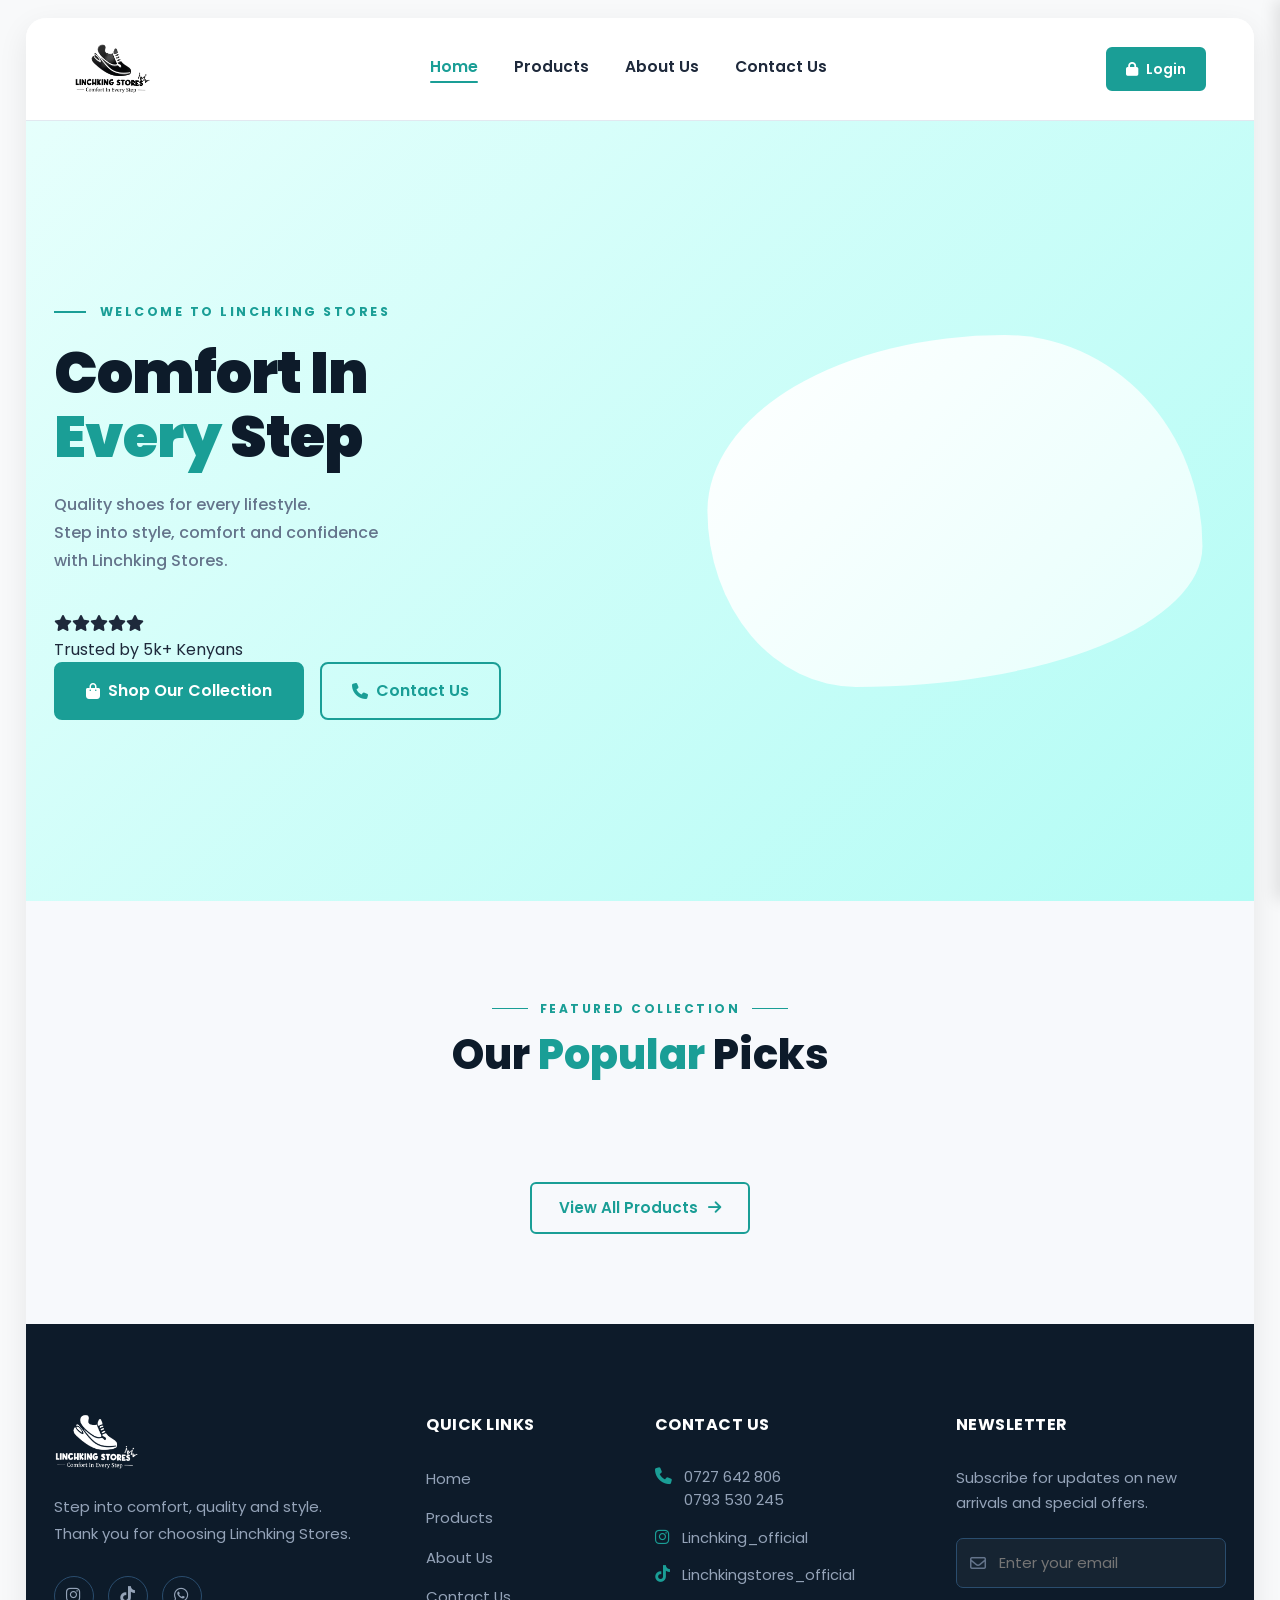
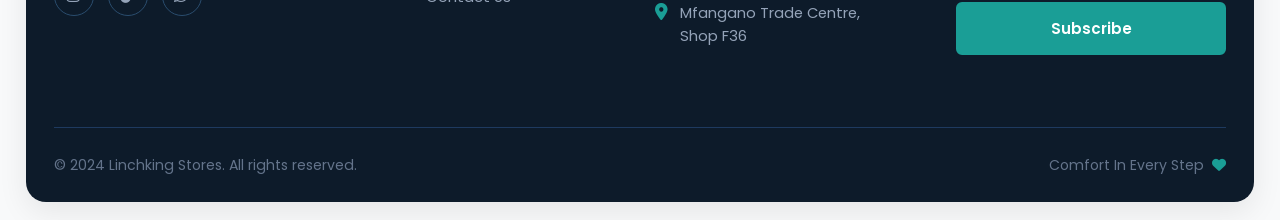
==== index.html @ ef3c2acc "Minimize Products banner height on desktop" ====
<!DOCTYPE html>
<html lang="en">
<head>
    <meta charset="UTF-8">
    <meta name="viewport" content="width=device-width, initial-scale=1.0">
    <title>Linchking Stores - Comfort In Every Step</title>
    <meta name="description" content="Linchking Stores - Quality shoes for every lifestyle. Step into style, comfort and confidence with Linchking Stores.">
    <link rel="preconnect" href="https://fonts.googleapis.com">
    <link rel="preconnect" href="https://fonts.gstatic.com" crossorigin>
    <link href="https://fonts.googleapis.com/css2?family=Poppins:wght@300;400;500;600;700;800;900&display=swap" rel="stylesheet">
    <link rel="stylesheet" href="https://cdnjs.cloudflare.com/ajax/libs/font-awesome/6.4.0/css/all.min.css">
    <link rel="stylesheet" href="assets/css/style.css?v=6">
    <link rel="icon" href="assets/images/logo.png" type="image/png">
</head>
<body>

    <!-- ===== PAGE CARD WRAPPER (raised card effect) ===== -->
    <div class="page-card">

    <header class="navbar" id="navbar">
        <div class="container nav-container">
            <div class="logo">
                <img src="assets/images/logo.png" alt="Linchking Stores Logo" class="brand-logo">
            </div>

            <nav class="nav-links" id="navLinks">
                <a href="#" class="active" onclick="showView('home'); return false;" id="nav-home">Home</a>
                <a href="#" onclick="showView('products'); return false;" id="nav-products">Products</a>
                <a href="#" onclick="showView('about'); return false;" id="nav-about">About Us</a>
                <a href="#" onclick="showView('contact'); return false;" id="nav-contact">Contact Us</a>
            </nav>

            <div class="nav-actions" id="navActions">
                <a href="login.html" class="btn btn-primary" id="login-btn"><i class="fa-solid fa-lock"></i> Login</a>
            </div>

            <button class="mobile-menu-btn" id="mobileMenuBtn" aria-label="Toggle Menu">
                <i class="fa-solid fa-bars"></i>
            </button>
        </div>
    </header>

    <!-- ===== MAIN VIEWS WRAPPER ===== -->
    <main id="main-content">
    
    <!-- =========================================
         HOME VIEW 
    ========================================= -->
    <div id="home-view" class="view-section active-view">
    
    <!-- ===== HERO (Unified for Mobile & Desktop) ===== -->
    <section class="hero" id="home">
        
        <!-- MOBILE VIEW: Promotions Slider at top -->
        <div class="mobile-only-promos" id="mobile-promos-wrapper">
            <div class="promos-container promo-slider" id="mobile-promos-container">
                <!-- Mobile Promos will be injected here via JS -->
            </div>
        </div>

        <div class="container hero-container">
            <div class="hero-content">
                <p class="hero-label"><span class="label-line"></span> WELCOME TO LINCHKING STORES</p>
                <h1 class="hero-title">
                    Comfort In<br>
                    <span class="teal">Every</span> Step
                </h1>
                <p class="hero-text">
                    Quality shoes for every lifestyle.<br>
                    Step into style, comfort and confidence<br>
                    with Linchking Stores.
                </p>
                
                <!-- Mobile Trust Badge -->
                <div class="hero-trust-badge">
                    <div class="trust-stars">
                        <i class="fa-solid fa-star"></i><i class="fa-solid fa-star"></i><i class="fa-solid fa-star"></i><i class="fa-solid fa-star"></i><i class="fa-solid fa-star"></i>
                    </div>
                    <span>Trusted by 5k+ Kenyans</span>
                </div>

                <div class="hero-btns">
                    <a href="#" onclick="showView('products'); return false;" class="btn btn-primary btn-hero" id="shop-btn">
                        <i class="fa-solid fa-bag-shopping"></i> Shop Our Collection
                    </a>
                    <a href="#" onclick="showView('contact'); return false;" class="btn btn-outline btn-hero" id="contact-btn">
                        <i class="fa-solid fa-phone"></i> Contact Us
                    </a>
                </div>
            </div>
            
            <!-- DESKTOP VIEW: Spinning Image -->
            <div class="hero-img-wrap desktop-only-hero-img" style="position: relative; overflow: hidden; width:100%; align-items:center; justify-content:center;">
                <div class="hero-blob"></div>
                <div id="desktop-hero-spinning-container" style="position: absolute; top: 0; left: 0; width: 100%; height: 100%; z-index: 2; overflow: hidden;">
                    <!-- Desktop Spinning Promos will be injected here -->
                </div>
            </div>
        </div>
    </section>
    




    <!-- ===== POPULAR PICKS ===== -->
    <section class="products section-pad" id="products">
        <div class="container">
            <div class="sec-title">
                <span class="sec-sub">FEATURED COLLECTION</span>
                <h2>Our <span class="teal">Popular</span> Picks</h2>
            </div>

            <div class="products-grid" id="home-dynamic-grid">
                <!-- Shoes fetched dynamically -->
            </div>

            <div class="view-all-wrap">
                <a href="#" class="btn btn-outline" id="view-all-btn" onclick="showView('products'); return false;">View All Products <i class="fa-solid fa-arrow-right"></i></a>
            </div>
        </div>
    </section>
    
    </div> <!-- /#home-view -->

    <!-- =========================================
         ABOUT VIEW (SPA Tab)
    ========================================= -->
    <div id="about-view" class="view-section" style="display: none;">

    <!-- ===== WHY CHOOSE US ===== -->
    <section class="why section-pad" id="about">
        <div class="container">
            <div class="why-inner">
                <div class="why-img">
                    <img src="assets/images/store-interior.jpg" alt="Linchking Store Interior">
                </div>
                <div class="why-content">
                    <p class="sec-sub left-sub">WHY CHOOSE US</p>
                    <h2>Why Customers <span class="teal">Love</span> Us</h2>
                    <p class="why-desc">We are committed to providing the best footwear shopping experience.</p>
                    <ul class="why-list">
                        <li><i class="fa-solid fa-circle-check"></i> Wide range of quality shoes</li>
                        <li><i class="fa-solid fa-circle-check"></i> Affordable prices</li>
                        <li><i class="fa-solid fa-circle-check"></i> Friendly &amp; helpful service</li>
                        <li><i class="fa-solid fa-circle-check"></i> Easy and convenient shopping</li>
                    </ul>
                </div>
            </div>
        </div>
    </section>

    <!-- ===== TESTIMONIALS ===== -->
    <section class="testimonials section-pad">
        <div class="container">
            <div class="testi-header">
                <span class="sec-sub center-sub">WHAT OUR CUSTOMERS SAY</span>
                <div class="slider-controls">
                    <button class="slider-btn" id="prev-btn"><i class="fa-solid fa-chevron-left"></i></button>
                    <button class="slider-btn" id="next-btn"><i class="fa-solid fa-chevron-right"></i></button>
                </div>
            </div>
            <div class="testi-grid">
                <div class="testi-card">
                    <i class="fa-solid fa-quote-left testi-quote"></i>
                    <p class="testi-text">Great quality shoes and amazing customer service. Linchking Stores is my go-to shoe shop!</p>
                    <div class="testi-foot">
                        <div class="stars"><i class="fa-solid fa-star"></i><i class="fa-solid fa-star"></i><i class="fa-solid fa-star"></i><i class="fa-solid fa-star"></i><i class="fa-solid fa-star"></i></div>
                        <span class="testi-author">– Brian Otieno</span>
                    </div>
                </div>
                <div class="testi-card">
                    <i class="fa-solid fa-quote-left testi-quote"></i>
                    <p class="testi-text">I love the variety and the comfort. Their shoes are original and very durable.</p>
                    <div class="testi-foot">
                        <div class="stars"><i class="fa-solid fa-star"></i><i class="fa-solid fa-star"></i><i class="fa-solid fa-star"></i><i class="fa-solid fa-star"></i><i class="fa-solid fa-star"></i></div>
                        <span class="testi-author">– Mercy Achieng</span>
                    </div>
                </div>
                <div class="testi-card">
                    <i class="fa-solid fa-quote-left testi-quote"></i>
                    <p class="testi-text">Best shoe store in town! Friendly staff and the best prices.</p>
                    <div class="testi-foot">
                        <div class="stars"><i class="fa-solid fa-star"></i><i class="fa-solid fa-star"></i><i class="fa-solid fa-star"></i><i class="fa-solid fa-star"></i><i class="fa-solid fa-star"></i></div>
                        <span class="testi-author">– David Maina</span>
                    </div>
                </div>
            </div>
        </div>
    </section>
    
    </div> <!-- /#about-view -->

    <!-- =========================================
         PRODUCTS VIEW (SPA Tab)
    ========================================= -->
    <div id="products-view" class="view-section" style="display: none;">
        
        <!-- Products Banner -->
        <section class="products-hero">
            <div class="container prod-hero-inner">
                <div class="prod-hero-text">
                    <h1>Our <span class="teal">Products</span></h1>
                    <div class="prod-hero-line"></div>
                    <p>Explore our wide range of quality shoes.<br>Style, comfort and durability in every step.</p>
                </div>
                <div class="prod-hero-image">
                    <img src="assets/images/products-banner.jpg" alt="Our Products">
                </div>
            </div>
        </section>

        <!-- Products Main Area -->
        <section class="products-main section-pad">
            <div class="container products-layout">
                
                <!-- Sidebar Filters -->
                <aside class="products-sidebar">
                    <div class="filter-group">
                        <h3><i class="fa-solid fa-layer-group"></i> Categories</h3>
                        <ul class="filter-list" id="dynamic-categories">
                            <li class="active" data-cat="all"><span>All Shoes</span> <span class="count" id="count-all-cat">0</span></li>
                            <!-- Dynamic categories will be injected here -->
                        </ul>
                    </div>

                    <div class="filter-group">
                        <h3><i class="fa-solid fa-tags"></i> Brands</h3>
                        <div class="checkbox-group" id="dynamic-brands">
                            <label class="custom-checkbox">
                                <input type="checkbox" checked value="all" class="brand-filter">
                                <span class="checkmark"></span>
                                <span class="cb-label">All Brands</span>
                                <span class="count" id="count-all-brand">0</span>
                            </label>
                            <!-- Dynamic brands will be injected here -->
                        </div>
                    </div>

                    <div class="filter-group">
                        <h3>Price Range</h3>
                        <div class="range-slider">
                            <div class="slider-track"></div>
                            <input type="range" min="1" max="15000" value="1" id="slider-1">
                            <input type="range" min="1" max="15000" value="15000" id="slider-2">
                        </div>
                        <div class="range-values">
                            <span id="price-min-display">KSh 1</span>
                            <span id="price-max-display">KSh 15,000</span>
                        </div>
                    </div>
                </aside>

                <!-- Product Grid Area -->
                <div class="products-content">
                    <!-- Mobile Filter Toggle -->
                    <button class="mobile-filter-btn" onclick="document.querySelector('.products-sidebar').classList.toggle('open')" style="display:none; align-items:center; gap:6px; background:var(--navy); color:white; border:none; padding:8px 14px; border-radius:8px; font-size:0.8rem; font-weight:600; cursor:pointer; margin-bottom:10px;">
                        <i class="fa-solid fa-sliders"></i> Filters
                    </button>
                    <div class="products-topbar">
                        <p class="results-count" id="results-count-display"><span class="icon"><i class="fa-solid fa-shoe-prints"></i></span> Showing 0 products</p>
                        <div class="topbar-actions">
                            <div class="sort-by">
                                <label for="sort">Sort by:</label>
                                <select id="sort">
                                    <option>Newest</option>
                                    <option>Price: Low to High</option>
                                    <option>Price: High to Low</option>
                                </select>
                            </div>
                            <div class="view-toggles">
                                <button class="view-btn-toggle active" id="btn-grid-view" onclick="setProductView('grid')"><i class="fa-solid fa-table-cells-large"></i></button>
                                <button class="view-btn-toggle" id="btn-list-view" onclick="setProductView('list')"><i class="fa-solid fa-list-ul"></i></button>
                            </div>
                        </div>
                    </div>

                    <div class="products-grid products-page-grid" id="products-dynamic-grid">
                        <!-- Shoes fetched dynamically -->
                    </div>
                </div>
            </div>
        </section>

    </div> <!-- /#products-view -->
    
    <!-- =========================================
         CONTACT VIEW 
    ========================================= -->
    <div id="contact-view" class="view-section" style="display: none;">
        <!-- HERO SECTION -->
        <section class="contact-hero">
            <div class="hero-visual">
                <img src="assets/images/hero-shoe.png" alt="Hero Shoe" class="hero-shoe">
            </div>
            <div class="hero-text">
                <h1>Contact <span style="color: var(--teal)">Us</span></h1>
                <div class="hero-divider"></div>
                <p>We're here to help! Reach out to us for any inquiries, support or feedback. Your satisfaction is our priority.</p>
            </div>
        </section>

        <!-- MAIN CARDS -->
        <div class="contact-main-container">
            <!-- Info Card -->
            <div class="info-card">
                <h3 class="card-title">Get <span style="color: var(--teal)">In Touch</span></h3>
                <ul class="info-list">
                    <li>
                        <div class="icon-box"><i class="fa-solid fa-phone"></i></div>
                        <div class="info-text">0727 642 806<br>0793 530 245</div>
                    </li>
                    <li>
                        <div class="icon-box"><i class="fa-brands fa-instagram"></i></div>
                        <div class="info-text">Linchking_official</div>
                    </li>
                    <li>
                        <div class="icon-box"><i class="fa-brands fa-tiktok"></i></div>
                        <div class="info-text">Linchkingstores_official</div>
                    </li>
                    <li>
                        <div class="icon-box"><i class="fa-solid fa-location-dot"></i></div>
                        <div class="info-text">Mfangano Trade Centre<br>Shop F36</div>
                    </li>
                </ul>
            </div>
            
            <!-- Form Card -->
            <div class="form-card">
                <div class="form-content">
                    <h3 class="card-title">Send Us a <span style="color: var(--teal)">Message</span></h3>
                    <form action="#" method="POST">
                        <div class="contact-form-grid">
                            <div class="contact-input-group">
                                <i class="fa-regular fa-user"></i>
                                <input type="text" placeholder="Your Name" required>
                            </div>
                            <div class="contact-input-group">
                                <i class="fa-regular fa-envelope"></i>
                                <input type="email" placeholder="Your Email" required>
                            </div>
                            <div class="contact-input-group">
                                <i class="fa-solid fa-phone"></i>
                                <input type="text" placeholder="Phone Number">
                            </div>
                            <div class="contact-input-group">
                                <i class="fa-solid fa-tag"></i>
                                <input type="text" placeholder="Subject">
                            </div>
                        </div>
                        
                        <div class="contact-input-group" style="margin-bottom: 25px;">
                            <i class="fa-regular fa-message"></i>
                            <textarea placeholder="Your Message" required></textarea>
                        </div>
                        
                        <button type="submit" class="contact-send-btn">
                            <i class="fa-regular fa-paper-plane"></i> Send Message
                        </button>
                    </form>
                </div>
                
                <div class="illustration-area">
                    <div class="illustration-bg"></div>
                    <div class="envelope-container">
                        <div class="letter-card">
                            <p>We will get back to you as soon as possible.</p>
                            <i class="fa-solid fa-headphones-simple"></i>
                        </div>
                    </div>
                </div>
            </div>
        </div>
    </div> <!-- /#contact-view -->
    </main>

    <!-- ===== FOOTER ===== -->
    <footer class="footer" id="contact-footer">
        <div class="container">
            <div class="footer-grid">
                <div class="footer-brand">
                    <img src="assets/images/logo.png" alt="Linchking Stores" class="footer-logo-img">
                    <p>Step into comfort, quality and style.<br>Thank you for choosing Linchking Stores.</p>
                    <div class="social-row">
                        <a href="#" class="social-link" id="instagram-link"><i class="fa-brands fa-instagram"></i></a>
                        <a href="#" class="social-link" id="tiktok-link"><i class="fa-brands fa-tiktok"></i></a>
                        <a href="#" class="social-link" id="whatsapp-link"><i class="fa-brands fa-whatsapp"></i></a>
                    </div>
                </div>

                <div class="footer-col">
                    <h4>QUICK LINKS</h4>
                    <ul>
                        <li><a href="#">Home</a></li>
                        <li><a href="#">Products</a></li>
                        <li><a href="#">About Us</a></li>
                        <li><a href="#">Contact Us</a></li>
                    </ul>
                </div>

                <div class="footer-col">
                    <h4>CONTACT US</h4>
                    <ul class="contact-list">
                        <li><i class="fa-solid fa-phone"></i><span>0727 642 806<br>0793 530 245</span></li>
                        <li><i class="fa-brands fa-instagram"></i><span>Linchking_official</span></li>
                        <li><i class="fa-brands fa-tiktok"></i><span>Linchkingstores_official</span></li>
                        <li><i class="fa-solid fa-location-dot"></i><span>Mfangano Trade Centre,<br>Shop F36</span></li>
                    </ul>
                </div>

                <div class="footer-col">
                    <h4>NEWSLETTER</h4>
                    <p class="newsletter-desc">Subscribe for updates on new arrivals and special offers.</p>
                    <form class="newsletter-form" id="newsletter-form">
                        <div class="email-input-wrap">
                            <i class="fa-regular fa-envelope"></i>
                            <input type="email" placeholder="Enter your email" id="newsletter-email" required>
                        </div>
                        <button type="submit" class="btn btn-primary" id="subscribe-btn">Subscribe</button>
                    </form>
                </div>
            </div>

            <div class="footer-bottom">
                <p>© 2024 Linchking Stores. All rights reserved.</p>
                <p>Comfort In Every Step <i class="fa-solid fa-heart teal-heart"></i></p>
            </div>
        </div>
    </footer>
    
    
    <!-- Cart Panel -->
    <div class="cart-overlay" id="cart-overlay" onclick="toggleCart()"></div>
    <div class="cart-panel" id="cart-panel">
        <div class="cart-header">
            <h3>Your Cart</h3>
            <button class="close-cart" onclick="toggleCart()"><i class="fa-solid fa-xmark"></i></button>
        </div>
        <div class="cart-items" id="cart-items-container"></div>
        <div class="cart-footer">
            <div class="cart-total">
                <span>Total:</span>
                <span id="cart-total-price">KSh 0</span>
            </div>
            <button class="btn btn-primary" onclick="checkoutCartViaWhatsApp()" style="width: 100%; margin-top: 15px;">
                <i class="fa-brands fa-whatsapp"></i> Checkout via WhatsApp
            </button>
        </div>
    </div>

    </div><!-- /.page-card -->

    <script>
        // SPA Tab Switching Logic
        function showView(viewId) {
            // Hide all views
            document.querySelectorAll('.view-section').forEach(el => {
                el.style.display = 'none';
            });
            // Show target view
            document.getElementById(viewId + '-view').style.display = 'block';
            
            // Update nav active states
            document.querySelectorAll('.nav-links a').forEach(el => {
                el.classList.remove('active');
            });
            
            let activeLink = document.getElementById('nav-' + viewId);
            if (activeLink) activeLink.classList.add('active');
            
            // Close mobile menu after selecting a tab
            const navLinks = document.getElementById('navLinks');
            const navActions = document.getElementById('navActions');
            const mobileMenuBtn = document.getElementById('mobileMenuBtn');
            if (navLinks) navLinks.classList.remove('mobile-open');
            if (navActions) navActions.classList.remove('mobile-open');
            if (mobileMenuBtn) mobileMenuBtn.innerHTML = '<i class="fa-solid fa-bars"></i>';
            
            // Scroll to top
            window.scrollTo(0, 0);
        }
    </script>
    <script src="assets/js/script.js"></script>

<!-- GLOBAL IMAGE VIEWER MODAL -->
<div id="imageViewerModal" style="display:none; position:fixed; top:0; left:0; width:100vw; height:100vh; background:rgba(0,0,0,0.95); z-index:999999; flex-direction:column; align-items:center; justify-content:center; backdrop-filter:blur(5px);">
    <button onclick="closeImageViewer()" style="position:absolute; top:20px; right:25px; background:none; border:none; color:white; font-size:36px; cursor:pointer; padding:10px; z-index:9999999;"><i class="fa-solid fa-xmark"></i></button>
    <div id="imageViewerCarousel" style="display:flex; overflow-x:auto; scroll-snap-type:x mandatory; scrollbar-width:none; width:100%; height:80vh; align-items:center;">
        <!-- Images injected here -->
    </div>
    <div id="imageViewerDots" style="display:flex; gap:12px; margin-top:20px; justify-content:center;">
        <!-- Dots injected here -->
    </div>
</div>
<style>
    #imageViewerCarousel::-webkit-scrollbar { display: none; }
</style>
<script>
    function openImageViewer(encodedImagesStr) {
        let images = [];
        try { images = JSON.parse(decodeURIComponent(encodedImagesStr)); } catch(e) { images = [decodeURIComponent(encodedImagesStr)]; }
        if (typeof images === 'string') images = [images]; if (!Array.isArray(images) || images.length === 0) return;
        
        const modal = document.getElementById('imageViewerModal');
        const carousel = document.getElementById('imageViewerCarousel');
        const dotsContainer = document.getElementById('imageViewerDots');
        
        carousel.innerHTML = '';
        dotsContainer.innerHTML = '';
        
        images.forEach((img, index) => {
            const imgEl = document.createElement('img');
            imgEl.src = img;
            imgEl.style.cssText = 'flex:0 0 100%; scroll-snap-align:center; object-fit:contain; width:100%; height:100%; padding:20px; box-sizing:border-box; user-select:none;';
            carousel.appendChild(imgEl);
            
            const dot = document.createElement('div');
            dot.style.cssText = 'width:12px; height:12px; border-radius:50%; transition:0.3s; background:' + (index === 0 ? 'white' : 'rgba(255,255,255,0.2)');
            dotsContainer.appendChild(dot);
        });
        
        carousel.onscroll = () => {
            const scrollPos = carousel.scrollLeft;
            const width = carousel.offsetWidth;
            const activeIndex = Math.round(scrollPos / width);
            Array.from(dotsContainer.children).forEach((dot, i) => {
                dot.style.background = i === activeIndex ? 'white' : 'rgba(255,255,255,0.2)';
            });
        };
        
        modal.style.display = 'flex';
    }
    
    function closeImageViewer() {
        document.getElementById('imageViewerModal').style.display = 'none';
    }
</script>

</body>
</html>
---- assets/css/style.css ----
@import url('https://fonts.googleapis.com/css2?family=Poppins:wght@300;400;500;600;700;800;900&display=swap');

/* =========================================
   ROOT VARIABLES
========================================= */
:root {
    --teal:       #1a9e96;
    --teal-dark:  #14827b;
    --teal-light: #e6f9f8;
    --navy:       #0d1b2a;
    --white:      #ffffff;
    --off-white:  #f7f9fc;
    --text:       #1e293b;
    --muted:      #64748b;
    --border:     #e2e8f0;
    --gold:       #f59e0b;
    --red:        #ef4444;

    --font: 'Poppins', sans-serif;
    --ease: all 0.28s ease;
    --radius: 12px;
    --shadow: 0 4px 24px rgba(0,0,0,0.08);
    --shadow-lg: 0 16px 48px rgba(0,0,0,0.12);
}

/* =========================================
   RESET & BASE
========================================= */
*, *::before, *::after { margin: 0; padding: 0; box-sizing: border-box; }
html { scroll-behavior: smooth; }

body {
    font-family: var(--font);
    color: var(--text);
    background: #f8f9fa;
    overflow-x: hidden;
    line-height: 1.6;
}

a { text-decoration: none; color: inherit; transition: var(--ease); }
ul { list-style: none; }
img { max-width: 100%; display: block; }

.container {
    max-width: 1280px;
    margin: 0 auto;
    padding: 0 28px;
}

.section-pad { padding: 90px 0; }
.teal { color: var(--teal); }

/* =========================================
   PAGE CARD — raised card wrapping navbar + hero
========================================= */
.page-card {
    background-color: #ffffff;
    border-radius: 20px;
    box-shadow: 0 10px 30px rgba(0, 0, 0, 0.08);
    margin: 2vh 2vw;
    overflow: hidden;
    position: relative;
    z-index: 1;
}

/* =========================================
   BUTTONS
========================================= */
.btn {
    display: inline-flex;
    align-items: center;
    gap: 8px;
    padding: 12px 26px;
    border-radius: 6px;
    font-family: var(--font);
    font-weight: 600;
    font-size: 0.95rem;
    border: 2px solid transparent;
    cursor: pointer;
    transition: var(--ease);
    white-space: nowrap;
}

.btn-primary {
    background: var(--teal);
    color: var(--white);
    border-color: var(--teal);
}
.btn-primary:hover {
    background: var(--teal-dark);
    border-color: var(--teal-dark);
    transform: translateY(-2px);
    box-shadow: 0 8px 20px rgba(26,158,150,0.3);
}

.btn-outline {
    background: transparent;
    color: var(--teal);
    border-color: var(--teal);
}
.btn-outline:hover {
    background: var(--teal);
    color: var(--white);
    transform: translateY(-2px);
}

.btn-dark {
    background: var(--navy);
    color: var(--white);
    border-color: var(--navy);
}
.btn-dark:hover {
    background: #192540;
    transform: translateY(-2px);
    box-shadow: 0 8px 20px rgba(13,27,42,0.25);
}

.btn-hero {
    padding: 14px 30px;
    font-size: 1rem;
    border-radius: 8px;
}

/* Section Titles */
.sec-title {
    text-align: center;
    margin-bottom: 52px;
}
.sec-sub {
    display: inline-flex;
    align-items: center;
    gap: 12px;
    font-size: 0.75rem;
    font-weight: 700;
    letter-spacing: 2.5px;
    color: var(--teal);
    text-transform: uppercase;
    margin-bottom: 12px;
}
.sec-sub::before, .sec-sub::after {
    content: '';
    width: 36px;
    height: 1.5px;
    background: var(--teal);
    flex-shrink: 0;
}
.sec-title h2 {
    font-size: 2.6rem;
    font-weight: 800;
    color: var(--navy);
    line-height: 1.2;
}
.left-sub { display: flex; align-items: center; gap: 12px; margin-bottom: 12px; font-size: 0.75rem; font-weight: 700; letter-spacing: 2px; color: var(--teal); text-transform: uppercase; }
.center-sub { display: flex; align-items: center; gap: 12px; font-size: 0.75rem; font-weight: 700; letter-spacing: 2px; color: var(--teal); text-transform: uppercase; }

/* =========================================
   NAVBAR
========================================= */
.navbar {
    position: relative;
    z-index: 1000;
    background: var(--white);
    border-bottom: 1px solid var(--border);
}

.nav-container {
    display: flex;
    align-items: center;
    justify-content: space-between;
    padding: 1.5rem 3rem;
    height: auto;
}

.brand-logo {
    height: 54px;
    width: auto;
    object-fit: contain;
    display: block;
    /* White bg from logo blends out */
    mix-blend-mode: multiply;
}

.nav-links {
    display: flex;
    align-items: center;
    gap: 36px;
}
.nav-links a {
    font-weight: 600;
    font-size: 0.97rem;
    color: var(--text);
    padding-bottom: 4px;
    position: relative;
}
.nav-links a::after {
    content: '';
    position: absolute;
    bottom: 0; left: 0;
    width: 0; height: 2.5px;
    background: var(--teal);
    border-radius: 2px;
    transition: var(--ease);
}
.nav-links a:hover::after,
.nav-links a.active::after { width: 100%; }
.nav-links a:hover,
.nav-links a.active { color: var(--teal); }

.nav-actions { display: flex; align-items: center; gap: 12px; }
.nav-actions .btn { padding: 9px 18px; font-size: 0.88rem; }

.mobile-menu-btn {
    display: none;
    background: none;
    border: none;
    font-size: 1.7rem;
    color: var(--navy);
    cursor: pointer;
}

/* =========================================
   HERO  — fits viewport below navbar
========================================= */
.hero {
    background: linear-gradient(135deg, #e6fffc 0%, #b3fcf5 100%);
    /* Viewport height minus navbar (~90px) and card margins (~4vh) */
    min-height: calc(100vh - 120px);
    display: flex;
    align-items: center;
    position: relative;
    overflow: hidden;
}

.hero-container {
    display: grid;
    grid-template-columns: 1fr 1fr;
    align-items: center;
    gap: 3rem;
    width: 100%;
    padding-top: 2rem;
    padding-bottom: 2rem;
}

/* Left column — text */
.hero-content {
    display: flex;
    flex-direction: column;
    justify-content: center;
    max-width: 560px;
}

.hero-label {
    display: flex;
    align-items: center;
    gap: 14px;
    font-size: 0.78rem;
    font-weight: 700;
    letter-spacing: 2.5px;
    color: var(--teal);
    text-transform: uppercase;
    margin-bottom: 20px;
    white-space: nowrap;
}
.label-line {
    width: 32px;
    height: 2px;
    background: var(--teal);
    flex-shrink: 0;
    display: inline-block;
}

.hero-title {
    font-size: clamp(2.8rem, 4.5vw, 4.8rem);
    font-weight: 900;
    line-height: 1.1;
    color: var(--navy);
    margin-bottom: 22px;
    letter-spacing: -1px;
}

.hero-text {
    font-size: 1rem;
    color: var(--muted);
    font-weight: 500;
    margin-bottom: 36px;
    line-height: 1.75;
}

.hero-btns {
    display: flex;
    gap: 16px;
    flex-wrap: wrap;
    align-items: center;
}

/* Right column — image */
.hero-img-wrap {
    position: relative;
    display: flex;
    align-items: center;
    justify-content: center;
    width: 100%;
    min-height: 400px;
}

.hero-blob {
    position: absolute;
    width: 88%;
    height: 88%;
    top: 50%;
    left: 50%;
    transform: translate(-48%, -50%);
    background: linear-gradient(135deg, #ffffff 0%, #e6fffc 100%);
    border-radius: 60% 40% 70% 30% / 50% 60% 40% 50%;
    z-index: 0;
    animation: blobMorph 8s ease-in-out infinite;
}

@keyframes blobMorph {
    0%, 100% { border-radius: 60% 40% 70% 30% / 50% 60% 40% 50%; }
    33%       { border-radius: 40% 60% 30% 70% / 60% 40% 70% 30%; }
    66%       { border-radius: 70% 30% 50% 50% / 30% 70% 50% 50%; }
}

.hero-shoe {
    position: relative;
    z-index: 2;
    max-width: 100%;
    height: auto;
    object-fit: contain;
    filter: drop-shadow(0 30px 50px rgba(0,0,0,0.25));
    animation: spinInwards 8s linear infinite;
}

@keyframes spinInwards {
    0%   { transform: rotateY(0deg) translateY(0px); }
    50%  { transform: rotateY(180deg) translateY(-20px); }
    100% { transform: rotateY(360deg) translateY(0px); }
}

/* =========================================
   FEATURES BAR (overlaps bottom of hero)
========================================= */
.features-bar {
    position: relative;
    z-index: 10;
    margin-top: -2px;
    background: var(--white);
    padding: 0 0 10px;
}

.features-grid {
    display: grid;
    grid-template-columns: repeat(4, 1fr);
    background: var(--white);
    box-shadow: 0 8px 40px rgba(0,0,0,0.09);
    border-radius: var(--radius);
    overflow: hidden;
}

.feature-item {
    display: flex;
    align-items: flex-start;
    gap: 16px;
    padding: 28px 24px;
    border-right: 1px solid var(--border);
    transition: var(--ease);
}
.feature-item:last-child { border-right: none; }
.feature-item:hover { background: var(--teal-light); }

.feat-icon {
    width: 52px;
    height: 52px;
    background: var(--teal-light);
    color: var(--teal);
    border-radius: 50%;
    display: flex;
    align-items: center;
    justify-content: center;
    font-size: 1.4rem;
    flex-shrink: 0;
    transition: var(--ease);
}
.feature-item:hover .feat-icon {
    background: var(--teal);
    color: var(--white);
}
.feat-text h3 { font-size: 0.97rem; font-weight: 700; color: var(--navy); margin-bottom: 5px; }
.feat-text p  { font-size: 0.82rem; color: var(--muted); line-height: 1.5; }

/* =========================================
   PRODUCTS
========================================= */
.products { background: var(--off-white); }

.products-grid {
    display: grid;
    grid-template-columns: repeat(4, 1fr);
    gap: 26px;
}

.product-card {
    background: var(--white);
    border-radius: var(--radius);
    padding: 16px;
    position: relative;
    border: 1px solid #e2e8f0;
    box-shadow: 0 2px 6px rgba(0,0,0,0.04);
    transition: var(--ease);
    cursor: pointer;
}
.product-card:hover {
    transform: translateY(-8px);
    box-shadow: var(--shadow-lg);
    border-color: var(--teal);
}

/* Image area height — controlled per breakpoint */
.prod-img-wrap {
    height: 180px;
}

.badge {
    position: absolute;
    top: 18px; left: 18px;
    padding: 4px 12px;
    border-radius: 4px;
    font-size: 0.68rem;
    font-weight: 700;
    letter-spacing: 0.5px;
    color: var(--white);
    z-index: 2;
}
.badge-new  { background: var(--teal); }
.badge-best { background: var(--gold); }

.prod-img {
    height: 200px;
    display: flex;
    align-items: center;
    justify-content: center;
    margin-bottom: 20px;
    overflow: hidden;
    border-radius: 8px;
    background: #f8f8f8;
}
.prod-img img {
    width: 100%;
    height: 100%;
    object-fit: cover;
    transition: transform 0.4s ease;
}
.product-card:hover .prod-img img { transform: scale(1.07); }

.prod-info h3    { font-size: 1.1rem; font-weight: 700; color: var(--navy); margin-bottom: 5px; }
.prod-cat        { font-size: 0.82rem; color: var(--muted); margin-bottom: 10px; }
.prod-sizes      { font-size: 0.84rem; font-weight: 500; color: var(--text); margin-bottom: 14px; }

.prod-colors { display: flex; gap: 8px; margin-bottom: 18px; }
.dot {
    width: 16px; height: 16px;
    border-radius: 50%;
    border: 1.5px solid #ddd;
    cursor: pointer;
    transition: var(--ease);
}
.dot:hover { transform: scale(1.2); }
.dot-black { background: #1e293b; }
.dot-teal  { background: var(--teal); }
.dot-grey  { background: #94a3b8; }
.dot-white { background: #fff; }
.dot-red   { background: var(--red); }

.prod-footer {
    display: flex;
    justify-content: space-between;
    align-items: center;
    padding-top: 18px;
    border-top: 1px solid var(--border);
}
.prod-price { font-weight: 800; font-size: 1.15rem; color: var(--navy); }
.view-btn {
    background: var(--teal-light);
    color: var(--teal);
    padding: 7px 16px;
    border-radius: 6px;
    font-size: 0.84rem;
    font-weight: 600;
    transition: var(--ease);
}
.view-btn:hover { background: var(--teal); color: var(--white); }

.view-all-wrap {
    display: flex;
    justify-content: center;
    margin-top: 50px;
}
.view-all-wrap .btn { min-width: 220px; justify-content: center; gap: 10px; }

/* =========================================
   WHY CHOOSE US
========================================= */
.why { background: var(--white); }

.why-inner {
    display: grid;
    grid-template-columns: 1fr 1fr;
    gap: 80px;
    align-items: center;
    background: var(--teal-light);
    border-radius: 24px;
    padding: 60px;
}

.why-img {
    border-radius: 16px;
    overflow: hidden;
    box-shadow: var(--shadow-lg);
}
.why-img img { width: 100%; height: 420px; object-fit: cover; }

.why-content h2 { font-size: 2.5rem; font-weight: 800; color: var(--navy); margin-bottom: 18px; line-height: 1.2; }
.why-desc { font-size: 1.05rem; color: var(--muted); margin-bottom: 36px; }

.why-list li {
    display: flex;
    align-items: center;
    gap: 14px;
    font-weight: 600;
    font-size: 1rem;
    color: var(--navy);
    margin-bottom: 20px;
}
.why-list li i { color: var(--teal); font-size: 1.3rem; flex-shrink: 0; }

/* =========================================
   TESTIMONIALS
========================================= */
.testimonials { background: var(--off-white); }

.testi-header {
    display: flex;
    justify-content: space-between;
    align-items: center;
    margin-bottom: 48px;
}

.slider-controls { display: flex; gap: 12px; }
.slider-btn {
    width: 44px; height: 44px;
    border-radius: 50%;
    border: 1.5px solid var(--border);
    background: var(--white);
    color: var(--navy);
    font-size: 1rem;
    cursor: pointer;
    display: flex; align-items: center; justify-content: center;
    transition: var(--ease);
}
.slider-btn:hover { background: var(--teal); color: var(--white); border-color: var(--teal); }

.testi-grid {
    display: grid;
    grid-template-columns: repeat(3, 1fr);
    gap: 28px;
}

.testi-card {
    background: var(--white);
    padding: 38px;
    border-radius: var(--radius);
    box-shadow: 0 4px 20px rgba(0,0,0,0.05);
    border: 1px solid var(--border);
    transition: var(--ease);
}
.testi-card:hover { transform: translateY(-5px); box-shadow: var(--shadow-lg); border-color: var(--teal); }

.testi-quote { font-size: 2.5rem; color: var(--teal); opacity: 0.25; margin-bottom: 20px; }
.testi-text { font-size: 1rem; color: var(--text); margin-bottom: 28px; min-height: 78px; line-height: 1.75; font-weight: 500; }
.testi-foot { display: flex; justify-content: space-between; align-items: center; padding-top: 22px; border-top: 1px solid var(--border); }
.stars { color: var(--gold); font-size: 0.95rem; }
.testi-author { font-weight: 700; font-size: 0.9rem; color: var(--navy); }

/* =========================================
   FOOTER
========================================= */
.footer {
    background: #0d1b2a;
    color: #e2e8f0;
    padding-top: 88px;
}

.footer-grid {
    display: grid;
    grid-template-columns: 1.8fr 1fr 1.4fr 1.5fr;
    gap: 48px;
    padding-bottom: 64px;
    border-bottom: 1px solid #1e3a5f;
}

.footer-logo-img {
    height: 60px;
    width: auto;
    object-fit: contain;
    margin-bottom: 22px;
    /* Invert to white on dark background */
    filter: brightness(0) invert(1);
}

.footer-brand p {
    font-size: 0.93rem;
    color: #94a3b8;
    line-height: 1.8;
    margin-bottom: 28px;
}

.social-row { display: flex; gap: 14px; }
.social-link {
    width: 40px; height: 40px;
    border-radius: 50%;
    border: 1.5px solid #2a4d6e;
    display: flex; align-items: center; justify-content: center;
    color: #94a3b8;
    font-size: 1.05rem;
    transition: var(--ease);
}
.social-link:hover { background: var(--teal); border-color: var(--teal); color: var(--white); transform: translateY(-3px); }

.footer-col h4 { font-size: 1rem; font-weight: 700; color: var(--white); margin-bottom: 28px; letter-spacing: 0.5px; }

.footer-col ul li { margin-bottom: 14px; }
.footer-col ul li a { color: #94a3b8; font-size: 0.93rem; }
.footer-col ul li a:hover { color: var(--teal); padding-left: 6px; }

.contact-list li {
    display: flex;
    align-items: flex-start;
    gap: 12px;
    margin-bottom: 18px;
    color: #94a3b8;
    font-size: 0.92rem;
    line-height: 1.6;
}
.contact-list li i { color: var(--teal); font-size: 1.05rem; margin-top: 2px; flex-shrink: 0; }

.newsletter-desc { font-size: 0.92rem; color: #94a3b8; line-height: 1.7; margin-bottom: 22px; }

.newsletter-form { display: flex; flex-direction: column; gap: 14px; }
.email-input-wrap { position: relative; }
.email-input-wrap i { position: absolute; left: 14px; top: 50%; transform: translateY(-50%); color: #64748b; font-size: 1rem; }
.email-input-wrap input {
    width: 100%;
    padding: 13px 14px 13px 42px;
    border-radius: 7px;
    border: 1.5px solid #2a4d6e;
    background: rgba(255,255,255,0.04);
    color: var(--white);
    font-family: var(--font);
    font-size: 0.93rem;
    outline: none;
    transition: var(--ease);
}
.email-input-wrap input:focus { border-color: var(--teal); }
.newsletter-form .btn { width: 100%; justify-content: center; padding: 13px; }

.footer-bottom {
    display: flex;
    justify-content: space-between;
    align-items: center;
    padding: 26px 0;
    font-size: 0.88rem;
    color: #64748b;
}
.teal-heart { color: var(--teal); margin-left: 4px; }

/* =========================================
   PRODUCTS VIEW (SPA)
========================================= */

/* Products Hero Banner */
.products-hero {
    background: linear-gradient(135deg, #e0fcfb 0%, #a8ece8 100%);
    padding: 1.5rem 0;
    overflow: hidden;
    position: relative;
    border-bottom: 1px solid var(--border);
}
.prod-hero-inner {
    display: flex;
    align-items: center;
    justify-content: space-between;
    gap: 2rem;
}
.prod-hero-text h1 {
    font-size: 2.2rem;
    font-weight: 800;
    color: var(--navy);
    margin-bottom: 6px;
    letter-spacing: -1px;
}
.prod-hero-line {
    width: 60px;
    height: 4px;
    background: var(--teal);
    margin-bottom: 20px;
}
.prod-hero-text p {
    color: var(--navy);
    font-size: 1.05rem;
    line-height: 1.6;
    opacity: 0.85;
}
.prod-hero-image {
    max-width: 320px;
    flex-shrink: 0;
}
.prod-hero-image img {
    width: 100%;
    height: auto;
    filter: drop-shadow(0 15px 20px rgba(0,0,0,0.12));
    transform: translateY(0);
}

/* Products Main Layout */
.products-layout {
    display: grid;
    grid-template-columns: 260px 1fr;
    gap: 3rem;
    align-items: start;
}
.products-content {
    min-width: 0;
}

/* Mobile filter toggle — hidden on desktop, shown on mobile via media query */
.mobile-filter-btn { display: none; }

/* Sidebar */
.products-sidebar {
    background: #fdfdfd;
    border: 1px solid var(--border);
    border-radius: 12px;
    padding: 1.5rem;
}
.filter-group {
    margin-bottom: 2rem;
    padding-bottom: 2rem;
    border-bottom: 1px solid var(--border);
}
.filter-group:last-child {
    margin-bottom: 0;
    padding-bottom: 0;
    border-bottom: none;
}
.filter-group h3 {
    font-size: 1.05rem;
    color: var(--navy);
    margin-bottom: 1rem;
    display: flex;
    align-items: center;
    gap: 8px;
}
.filter-group h3 i { color: var(--teal); }

.filter-list li {
    display: flex;
    justify-content: space-between;
    padding: 8px 0;
    color: var(--muted);
    font-size: 0.95rem;
    cursor: pointer;
    transition: var(--ease);
}
.filter-list li:hover, .filter-list li.active { color: var(--teal); font-weight: 600; }
.filter-list .count { font-size: 0.8rem; background: #f0fdfb; color: var(--teal); padding: 2px 8px; border-radius: 10px; }

/* Custom Checkboxes */
.checkbox-group label {
    display: flex;
    align-items: center;
    margin-bottom: 12px;
    cursor: pointer;
    font-size: 0.95rem;
    color: var(--muted);
    position: relative;
    padding-left: 28px;
}
.checkbox-group input { position: absolute; opacity: 0; cursor: pointer; height: 0; width: 0; }
.checkmark { position: absolute; top: 0; left: 0; height: 18px; width: 18px; background-color: var(--white); border: 2px solid var(--border); border-radius: 4px; transition: var(--ease); }
.checkbox-group label:hover input ~ .checkmark { border-color: var(--teal); }
.checkbox-group input:checked ~ .checkmark { background-color: var(--teal); border-color: var(--teal); }
.checkmark:after { content: ""; position: absolute; display: none; left: 5px; top: 2px; width: 4px; height: 8px; border: solid white; border-width: 0 2px 2px 0; transform: rotate(45deg); }
.checkbox-group input:checked ~ .checkmark:after { display: block; }
.checkbox-group .cb-label { flex-grow: 1; }
.checkbox-group .count { font-size: 0.8rem; color: #94a3b8; }

/* Range Slider */
.range-slider { position: relative; width: 100%; height: 6px; background: var(--border); border-radius: 3px; margin: 20px 0 15px; }
.slider-track { position: absolute; height: 100%; background: var(--teal); border-radius: 3px; left: 15%; right: 0%; }
.range-slider input[type=range] { position: absolute; width: 100%; height: 6px; background: none; pointer-events: none; -webkit-appearance: none; appearance: none; outline: none; }
.range-slider input[type=range]::-webkit-slider-thumb { height: 16px; width: 16px; border-radius: 50%; background: var(--teal); border: 2px solid var(--white); box-shadow: 0 2px 5px rgba(0,0,0,0.2); pointer-events: auto; -webkit-appearance: none; appearance: none; cursor: pointer; }
.range-values { display: flex; justify-content: space-between; font-size: 0.85rem; font-weight: 600; color: var(--navy); }

/* Products Topbar */
.products-topbar {
    display: flex;
    justify-content: space-between;
    align-items: center;
    padding: 1rem 1.5rem;
    background: var(--white);
    border: 1px solid var(--border);
    border-radius: 8px;
    margin-bottom: 2rem;
}
.results-count { font-size: 0.95rem; color: var(--muted); font-weight: 500; }
.results-count .icon { color: var(--teal); margin-right: 6px; }
.topbar-actions { display: flex; align-items: center; gap: 20px; }
.sort-by label { font-size: 0.9rem; color: var(--muted); margin-right: 8px; }
.sort-by select { padding: 6px 12px; border: 1px solid var(--border); border-radius: 6px; outline: none; color: var(--navy); font-size: 0.9rem; cursor: pointer; }
.view-toggles { display: flex; gap: 8px; }
.view-btn-toggle { background: var(--white); border: 1px solid var(--border); border-radius: 6px; width: 34px; height: 34px; display: flex; align-items: center; justify-content: center; cursor: pointer; color: var(--muted); transition: var(--ease); }
.view-btn-toggle.active, .view-btn-toggle:hover { background: #f0fdfb; color: var(--teal); border-color: var(--teal); }

/* Grid adjustments for products page */
.products-page-grid { grid-template-columns: repeat(4, 1fr); gap: 1.5rem; }

/* List View Styles */
.products-page-grid.list-view {
    grid-template-columns: 1fr;
    gap: 15px;
}
.products-page-grid.list-view .product-card {
    display: grid !important;
    grid-template-columns: 120px 1fr;
    gap: 0 15px;
    align-items: center;
    padding: 10px;
}
.products-page-grid.list-view .prod-img-wrap {
    grid-column: 1;
    grid-row: 1 / span 2;
    margin-bottom: 0 !important;
    height: 120px;
}
.products-page-grid.list-view .product-details {
    grid-column: 2;
    grid-row: 1;
}
.products-page-grid.list-view .card-actions {
    grid-column: 2;
    grid-row: 2;
    margin-top: 5px !important;
    padding-top: 0 !important;
    border-top: none !important;
    justify-content: flex-start;
}
.products-page-grid.list-view .card-actions .add-to-cart-btn {
    flex: 0 1 auto !important;
    padding-left: 15px !important;
    padding-right: 15px !important;
}

/* In Stock Status */
.stock-status { display: none !important; }

/* =========================================
   CONTACT VIEW
========================================= */
.contact-hero {
    display: flex;
    align-items: center;
    justify-content: space-between;
    padding: 60px 80px;
    position: relative;
    background: var(--white);
}
.hero-text {
    max-width: 500px;
    z-index: 2;
}
.hero-text h1 {
    font-size: 3.5rem;
    font-weight: 800;
    color: var(--navy);
    margin-bottom: 10px;
}
.hero-divider {
    width: 50px;
    height: 4px;
    background: #fbbf24;
    margin-bottom: 25px;
    border-radius: 2px;
}
.hero-text p {
    color: var(--muted);
    line-height: 1.7;
    font-size: 1.05rem;
}

.hero-visual {
    position: absolute;
    right: 0;
    top: 0;
    width: 55%;
    height: 100%;
    background: var(--teal-light);
    border-bottom-left-radius: 50% 100%;
    display: flex;
    align-items: center;
    justify-content: center;
    z-index: 1;
}
.hero-visual .hero-shoe {
    max-width: 500px;
    width: 90%;
    transform: rotate(-10deg);
    filter: drop-shadow(0 20px 30px rgba(0,0,0,0.3));
    margin-right: 50px;
}

.contact-main-container {
    padding: 0 80px 80px;
    display: grid;
    grid-template-columns: 350px 1fr;
    gap: 30px;
    margin-top: -20px;
    position: relative;
    z-index: 10;
}

.info-card {
    background: var(--white);
    padding: 40px;
    border-radius: 16px;
    box-shadow: 0 10px 40px rgba(0,0,0,0.05);
}
.info-card .card-title, .form-card .card-title {
    font-size: 1.5rem;
    font-weight: 800;
    color: var(--navy);
    margin-bottom: 30px;
}
.info-list {
    list-style: none;
    display: flex;
    flex-direction: column;
    gap: 25px;
}
.info-list li {
    display: flex;
    align-items: center;
    gap: 15px;
    border-bottom: 1px solid var(--border);
    padding-bottom: 25px;
}
.info-list li:last-child { border-bottom: none; padding-bottom: 0; }

.info-list .icon-box {
    width: 45px;
    height: 45px;
    background: var(--teal-light);
    color: var(--navy);
    display: flex;
    align-items: center;
    justify-content: center;
    border-radius: 12px;
    font-size: 1.2rem;
    flex-shrink: 0;
}
.info-list .info-text {
    font-size: 0.95rem;
    font-weight: 600;
    color: var(--navy);
    line-height: 1.4;
}

.form-card {
    background: var(--white);
    padding: 40px;
    border-radius: 16px;
    box-shadow: 0 10px 40px rgba(0,0,0,0.05);
    display: flex;
    gap: 40px;
    position: relative;
    overflow: hidden;
}
.form-content { flex: 1; }

.contact-form-grid {
    display: grid;
    grid-template-columns: 1fr 1fr;
    gap: 20px;
    margin-bottom: 20px;
}

.contact-input-group { position: relative; }
.contact-input-group i {
    position: absolute;
    left: 15px;
    top: 15px;
    color: var(--muted);
}
.contact-input-group input, .contact-input-group textarea {
    width: 100%;
    padding: 14px 15px 14px 45px;
    border: 1px solid var(--border);
    border-radius: 8px;
    font-family: var(--font);
    font-size: 0.9rem;
    outline: none;
    transition: var(--ease);
}
.contact-input-group textarea { resize: vertical; min-height: 120px; }
.contact-input-group input:focus, .contact-input-group textarea:focus { border-color: var(--teal); }

.contact-send-btn {
    background: var(--teal);
    color: var(--white);
    border: none;
    padding: 14px 30px;
    border-radius: 8px;
    font-weight: 600;
    font-size: 0.95rem;
    font-family: var(--font);
    cursor: pointer;
    display: flex;
    align-items: center;
    gap: 10px;
    transition: var(--ease);
}
.contact-send-btn:hover { background: #359f8c; transform: translateY(-2px); }

/* Envelope Illustration */
.illustration-area {
    width: 300px;
    position: relative;
    display: flex;
    align-items: center;
    justify-content: center;
}
.illustration-bg {
    position: absolute;
    width: 300px;
    height: 300px;
    background: var(--teal-light);
    border-radius: 40% 60% 70% 30% / 40% 50% 60% 50%;
    opacity: 0.4;
    z-index: 0;
    right: -50px;
    bottom: -50px;
}
.envelope-container {
    width: 220px;
    height: 160px;
    background: var(--teal);
    position: relative;
    border-radius: 10px;
    z-index: 1;
    margin-top: 80px;
}
.envelope-container::before {
    content: '';
    position: absolute;
    top: 0;
    left: 0;
    border-left: 110px solid transparent;
    border-right: 110px solid transparent;
    border-top: 80px solid #57c7b6;
    transform-origin: top;
    transform: rotateX(180deg);
    z-index: 1;
}
.envelope-container::after {
    content: '';
    position: absolute;
    bottom: 0;
    left: 0;
    border-left: 110px solid #57c7b6;
    border-right: 110px solid #57c7b6;
    border-bottom: 80px solid #6ed1c3;
    border-top: 80px solid transparent;
    border-radius: 0 0 10px 10px;
    z-index: 3;
}
.letter-card {
    position: absolute;
    top: -70px;
    left: 50%;
    transform: translateX(-50%);
    width: 160px;
    height: 180px;
    background: var(--white);
    border-radius: 8px;
    box-shadow: 0 5px 15px rgba(0,0,0,0.1);
    z-index: 2;
    padding: 20px;
    text-align: center;
    display: flex;
    flex-direction: column;
    justify-content: center;
    align-items: center;
}
.letter-card p {
    font-size: 0.75rem;
    font-weight: 600;
    color: var(--navy);
    line-height: 1.4;
    margin-bottom: 15px;
}
.letter-card i {
    font-size: 1.8rem;
    color: var(--teal);
}

/* Contact Mini Footer (Specific to Contact View) */
.contact-mini-footer {
    background: var(--navy);
    color: var(--white);
    display: flex;
    justify-content: space-between;
    align-items: center;
    padding: 15px 50px;
    margin: 0;
}
.contact-mini-footer .footer-logo-mini img { height: 35px; filter: brightness(0) invert(1); }
.contact-mini-footer .footer-copy { font-size: 0.85rem; color: #cbd5e1; }
.contact-mini-footer .footer-slogan { font-size: 0.85rem; font-weight: 500; }
.contact-mini-footer .footer-slogan i { color: #fbbf24; margin-left: 5px; }

@media(max-width: 1100px) {
    .contact-hero { padding: 40px; }
    .contact-main-container { padding: 0 40px 60px; grid-template-columns: 1fr; }
    .illustration-area { display: none; }
}
@media(max-width: 768px) {
    .contact-form-grid { grid-template-columns: 1fr; }
    .hero-visual { width: 100%; border-radius: 0 0 50% 50%; top: -50px; }
    .hero-text { margin-top: 250px; text-align: center; margin-inline: auto; }
    .hero-divider { margin-inline: auto; }
    .contact-hero { flex-direction: column; }
    .contact-mini-footer { flex-direction: column; gap: 10px; text-align: center; padding: 20px; }
}
/* =========================================
   RESPONSIVE
========================================= */

/* 992px — stack hero, keep card wrapper */
@media (max-width: 992px) {
    .page-card { margin: 1.5vh 1.5vw; border-radius: 16px; }
    .hero-container { grid-template-columns: 1fr; text-align: center; gap: 2rem; padding: 2.5rem 0; }
    .hero-content { max-width: 100%; align-items: center; }
    .hero-label, .hero-btns { justify-content: center; }
    .hero-img-wrap { min-height: 320px; order: -1; }
    .hero-shoe { max-width: 480px; }
    .hero { min-height: auto; padding: 2rem 0 3rem; }
    
    /* Products view 992px adjustments */
    .products-layout { grid-template-columns: 1fr; gap: 2rem; }
    .products-sidebar { display: flex; flex-wrap: wrap; gap: 2rem; justify-content: space-between; }
    .filter-group { margin: 0; padding: 0; border: none; flex: 1; min-width: 200px; }
    .prod-hero-inner { flex-direction: column; text-align: center; }
    .prod-hero-line { margin: 0 auto 20px; }
}

@media (max-width: 1100px) {
    .products-grid { grid-template-columns: repeat(2, 1fr); }
    .products-page-grid { grid-template-columns: repeat(3, 1fr); }
    .footer-grid   { grid-template-columns: repeat(2, 1fr); }
    .features-grid { grid-template-columns: repeat(2, 1fr); }
    .why-inner     { gap: 50px; padding: 48px; }
    .why-inner     { grid-template-columns: 1fr; }
}

@media (max-width: 780px) {
    /* NUKE HORIZONTAL SCROLLING */
    html, body { width: 100% !important; overflow-x: hidden !important; margin: 0 !important; padding: 0 !important; }
    .page-card { width: 100% !important; margin: 0 !important; border-radius: 0 !important; overflow-x: hidden !important; box-sizing: border-box !important; }
    .container { width: 100% !important; max-width: 100% !important; padding: 0 15px !important; box-sizing: border-box !important; overflow-x: hidden !important; }
    
    .nav-links, .nav-actions { display: none; }
    .mobile-menu-btn { display: block; font-size: 1.5rem; color: var(--navy); }
    .nav-container { padding: 0.6rem 1.2rem; display: flex; justify-content: space-between; align-items: center; }
    .brand-logo { height: 42px; width: auto; }
    .navbar { position: fixed !important; top: 0; left: 0; width: 100% !important; z-index: 9999 !important; box-shadow: 0 4px 15px rgba(0,0,0,0.08); background: var(--white); }
    #main-content { padding-top: 70px !important; display: block; }
    
    /* ULTRA-TIGHT MOBILE HERO */
    .hero { min-height: fit-content; padding: 15px 0 20px; background: linear-gradient(180deg, #e6fffc 0%, #ffffff 100%); width: 100% !important; overflow: hidden; }
    .hero-container { grid-template-columns: 1fr; text-align: center; gap: 0; padding: 0; width: 100%; box-sizing: border-box; }
    .hero-img-wrap { min-height: 160px; margin: 0; order: -1; width: 100%; }
    .hero-shoe { max-width: 190px; filter: drop-shadow(0 15px 25px rgba(0,0,0,0.15)); }
    .hero-blob { width: 170px; height: 170px; }
    
    .hero-content { display: flex; flex-direction: column; align-items: center; justify-content: flex-start; padding: 0; margin: 0; width: 100%; box-sizing: border-box; }
    .hero-label { margin-bottom: 5px; font-size: 0.65rem; }
    .hero-title { font-size: 2.2rem; line-height: 1.1; margin: 0 0 6px 0 !important; letter-spacing: -0.5px; }
    .hero-text { font-size: 0.85rem; line-height: 1.3; margin: 0 0 12px 0 !important; color: #475569; padding: 0 10px; }
    
    /* Trust Badge Styling */
    .hero-trust-badge { display: inline-flex; align-items: center; gap: 8px; background: var(--white); padding: 5px 12px; border-radius: 20px; box-shadow: 0 4px 10px rgba(0,0,0,0.04); border: 1px solid var(--border); margin-bottom: 15px; }
    .trust-stars i { color: #f59e0b; font-size: 0.7rem; }
    .hero-trust-badge span { font-size: 0.75rem; font-weight: 600; color: var(--navy); }

    /* Side-by-side buttons */
    .hero-btns { display: flex; flex-direction: row; width: 100%; gap: 10px; max-width: 100%; padding: 0 10px; box-sizing: border-box; }
    .hero-btns .btn { flex: 1; justify-content: center; padding: 12px 8px; font-size: 0.85rem; box-shadow: 0 4px 12px rgba(0,0,0,0.05); min-width: 0; white-space: normal; text-align: center; }

    /* Compact Features Section */
    .features-bar { margin-top: 10px; padding: 0 10px 10px; width: 100%; box-sizing: border-box; }
    .features-grid {
        display: grid;
        grid-template-columns: repeat(2, 1fr);
        gap: 10px;
        box-shadow: none;
        background: transparent;
        width: 100%;
    }
    .feature-item {
        padding: 12px 10px;
        border: 1px solid var(--border);
        border-radius: 12px;
        background: var(--white);
        display: flex;
        flex-direction: column;
        align-items: center;
        text-align: center;
        gap: 6px;
    }
    .feature-item:last-child { border-right: 1px solid var(--border); }
    .feat-icon { width: 36px; height: 36px; font-size: 0.95rem; }
    .feat-text h3 { font-size: 0.78rem; margin: 0; font-weight: 700; }
    .feat-text p { display: none; }

    .section-pad { padding: 30px 0; }
    .sec-title { margin-bottom: 20px; }
    .sec-title h2 { font-size: 1.8rem; }

    .testi-grid  { grid-template-columns: 1fr; }
    .footer-grid { grid-template-columns: 1fr; }
    .footer-bottom { flex-direction: column; gap: 12px; text-align: center; }
    .why-inner { padding: 20px; }

    /* === PRODUCTS PAGE HERO: strip to minimal on mobile === */
    .products-hero {
        padding: 14px 0 10px;
    }
    .prod-hero-inner {
        flex-direction: row;
        align-items: center;
        gap: 10px;
    }
    .prod-hero-text h1 { font-size: 1.5rem; margin-bottom: 4px; }
    .prod-hero-line { width: 36px; height: 3px; margin-bottom: 6px; }
    .prod-hero-text p { font-size: 0.78rem; line-height: 1.4; }
    /* Hide the large shoe image on mobile — save vertical space */
    .prod-hero-image { display: none; }

    /* === SIDEBAR: collapse to hidden on mobile, toggle shows it === */
    .products-layout {
        grid-template-columns: 1fr;
        gap: 0;
    }
    .products-sidebar {
        display: none;
        padding: 12px;
        margin-bottom: 10px;
        border-radius: 10px;
    }
    .products-sidebar.open { display: block; }

    .products-page-grid { grid-template-columns: repeat(2, 1fr); gap: 8px; }
    .products-topbar { flex-direction: row; flex-wrap: wrap; gap: 8px; align-items: center; }

    /* Filter toggle button — shown only on mobile */
    .mobile-filter-btn { display: flex; }
}

@media (max-width: 480px) {
    /* HOME: 2-col featured grid */
    .products-grid {
        grid-template-columns: repeat(2, 1fr);
        gap: 10px;
        width: 100%;
        box-sizing: border-box;
    }

    /* SHOP PAGE: 2-col tighter grid */
    .products-page-grid {
        grid-template-columns: repeat(2, 1fr);
        gap: 8px;
        width: 100%;
        box-sizing: border-box;
    }

    /* Card compacted for small screens */
    .product-card {
        padding: 8px;
        width: 100%;
        box-sizing: border-box;
        border-radius: 10px;
        min-width: 0; /* allows grid item to shrink */
    }

    /* Shorter image on mobile */
    .prod-img-wrap {
        height: 130px;
    }

    .product-card h3 {
        font-size: 0.78rem;
        margin-bottom: 2px;
        white-space: nowrap;
        overflow: hidden;
        text-overflow: ellipsis;
    }

    .product-card .price { font-size: 0.9rem; }
    .product-card .original-price { font-size: 0.65rem; }

    /* Mobile list view */
    .products-page-grid.list-view .product-card {
        grid-template-columns: 100px 1fr !important;
        gap: 0 10px !important;
        padding: 8px !important;
    }
    .products-page-grid.list-view .prod-img-wrap {
        height: 100px !important;
    }
    .products-page-grid.list-view .card-actions {
        margin-top: 2px !important;
    }

    /* Stack the size/color dropdowns on top of each other on very small screens */
    .product-card select {
        font-size: 0.7rem !important;
        padding: 4px 6px !important;
        text-overflow: ellipsis;
        white-space: nowrap;
        overflow: hidden;
    }

    /* Compact action buttons */
    .add-to-cart-btn, .buy-now-btn {
        padding: 7px 6px !important;
        font-size: 0.72rem !important;
    }

    /* Products page sidebar becomes stacked */
    .products-sidebar { flex-direction: column; }
    .products-topbar { flex-direction: column; gap: 10px; align-items: flex-start; }

    /* Why section */
    .why-img img { height: 200px; }
}


/* =========================================
   PUBLIC CART STYLES
========================================= */
.floating-cart-btn {
    position: fixed;
    bottom: 30px;
    right: 30px;
    width: 60px;
    height: 60px;
    background: var(--teal);
    color: white;
    border-radius: 50%;
    border: none;
    font-size: 24px;
    box-shadow: 0 4px 15px rgba(0,210,211,0.4);
    cursor: pointer;
    z-index: 999;
    display: flex;
    justify-content: center;
    align-items: center;
    transition: transform 0.3s ease;
}
.floating-cart-btn:hover {
    transform: scale(1.1);
}
.cart-badge {
    position: absolute;
    top: -5px;
    right: -5px;
    background: var(--red);
    color: white;
    font-size: 12px;
    font-weight: bold;
    width: 24px;
    height: 24px;
    border-radius: 50%;
    display: flex;
    justify-content: center;
    align-items: center;
    border: 2px solid white;
}
.cart-overlay {
    position: fixed;
    top: 0; left: 0; width: 100%; height: 100%;
    background: rgba(0,0,0,0.5);
    z-index: 1000;
    display: none;
    opacity: 0;
    transition: opacity 0.3s ease;
}
.cart-panel {
    position: fixed;
    top: 0; right: -400px;
    width: 400px; max-width: 100%;
    height: 100%;
    background: white;
    z-index: 1001;
    box-shadow: -5px 0 15px rgba(0,0,0,0.1);
    display: flex;
    flex-direction: column;
    transition: right 0.3s ease;
}
.cart-panel.open {
    right: 0;
}
.cart-overlay.open {
    display: block;
    opacity: 1;
}
.cart-header {
    padding: 20px;
    border-bottom: 1px solid var(--border);
    display: flex;
    justify-content: space-between;
    align-items: center;
}
.cart-close-btn {
    background: none; border: none; font-size: 20px; cursor: pointer; color: var(--navy);
}
.cart-items {
    flex: 1;
    overflow-y: auto;
    padding: 20px;
}
.cart-item {
    display: flex;
    gap: 15px;
    margin-bottom: 20px;
    border-bottom: 1px solid var(--bg);
    padding-bottom: 15px;
}
.cart-item img {
    width: 80px; height: 80px; object-fit: cover; border-radius: 8px; background: var(--bg);
}
.cart-item-info h4 { margin: 0 0 5px 0; font-size: 14px; }
.cart-item-info p { margin: 0; color: var(--text-light); font-size: 13px; }
.cart-item-price { font-weight: bold; color: var(--teal); margin-top: 5px; }
.cart-item-actions {
    display: flex; align-items: center; gap: 10px; margin-top: 10px;
}
.cart-qty-btn {
    background: var(--bg); border: none; width: 25px; height: 25px; border-radius: 4px; cursor: pointer;
}
.cart-remove-btn {
    color: var(--red); background: none; border: none; cursor: pointer; font-size: 13px; margin-left: auto;
}
.cart-footer {
    padding: 20px;
    border-top: 1px solid var(--border);
    background: var(--bg);
}
.cart-total-row {
    display: flex; justify-content: space-between; font-size: 18px; font-weight: bold; margin-bottom: 15px;
}
.cart-checkout-btn {
    width: 100%; padding: 15px; background: #25D366; color: white; border: none; border-radius: 8px;
    font-size: 16px; font-weight: bold; cursor: pointer; display: flex; justify-content: center; align-items: center; gap: 10px;
}
.cart-checkout-btn:hover { background: #128C7E; }

/* Product Card Action Buttons */
.prod-actions {
    display: flex;
    gap: 10px;
    margin-top: 15px;
}
.btn-add-cart, .btn-order-whatsapp {
    flex: 1;
    padding: 10px;
    border: none;
    border-radius: 6px;
    font-weight: 600;
    cursor: pointer;
    font-size: 13px;
    transition: all 0.2s;
}
.btn-add-cart {
    background: var(--teal);
    color: white;
}
.btn-add-cart:hover {
    background: var(--navy);
}
.btn-order-whatsapp {
    background: #25D366;
    color: white;
    display: flex; justify-content: center; align-items: center; gap: 5px;
}
.btn-order-whatsapp:hover {
    background: #128C7E;
}

/* Button Interaction Effects */
button:active, .btn:active, .btn-action:active, .btn-primary:active, .btn-secondary:active, .btn-small:active, .slider-btn:active, .btn-add-cart:active, .btn-order-whatsapp:active {
    transform: scale(0.95);
    transition: transform 0.1s ease;
}


/* Product Image Slideshow CSS */
.prod-carousel {
    display: flex;
    overflow-x: auto;
    scroll-snap-type: x mandatory;
    scrollbar-width: none; /* Firefox */
    -ms-overflow-style: none; /* IE/Edge */
    scroll-behavior: smooth;
    height: 100%;
}
.prod-carousel::-webkit-scrollbar {
    display: none; /* Chrome/Safari */
}
.prod-carousel img {
    flex: 0 0 100%;
    scroll-snap-align: center;
    object-fit: contain;
    width: 100%;
    height: 100%;
}
.carousel-nav {
    position: absolute;
    bottom: 10px;
    left: 0; right: 0;
    display: flex;
    justify-content: center;
    gap: 5px;
    pointer-events: none;
}
.carousel-dot {
    width: 6px; height: 6px;
    border-radius: 50%;
    background: rgba(0,0,0,0.3);
}




/* =========================================
   CATEGORY CHIPS
========================================= */
.category-chips-section {
    padding: 8px 0 14px 0;
}
.category-chips-container {
    display: flex;
    gap: 12px;
    overflow-x: auto;
    scrollbar-width: none;
    -ms-overflow-style: none;
    padding-bottom: 4px;
    padding-left: 2px;
}
.category-chips-container::-webkit-scrollbar {
    display: none;
}
.cat-chip {
    display: flex;
    flex-direction: column;
    align-items: center;
    gap: 5px;
    cursor: pointer;
    min-width: 58px;
    flex-shrink: 0;
}
.cat-chip-icon {
    width: 48px;
    height: 48px;
    border-radius: 50%;
    background: white;
    border: 1px solid var(--border);
    display: flex;
    align-items: center;
    justify-content: center;
    font-size: 1.1rem;
    color: var(--navy);
    box-shadow: 0 2px 8px rgba(0,0,0,0.04);
    transition: all 0.2s;
    overflow: hidden;
}
.cat-chip-icon img {
    width: 100%;
    height: 100%;
    object-fit: cover;
}
.cat-chip.active .cat-chip-icon,
.cat-chip:hover .cat-chip-icon {
    border-color: var(--teal);
    background: #e6fffc;
    color: var(--teal);
    transform: translateY(-2px);
}
.cat-chip span {
    font-size: 0.68rem;
    font-weight: 600;
    color: var(--navy);
    white-space: nowrap;
    text-align: center;
}

/* =========================================
   PRODUCT CARDS OVERHAUL (MOCKUP STYLE)
========================================= */
.items-on-offer-header {
    display: flex;
    justify-content: space-between;
    align-items: center;
    margin-bottom: 15px;
}
.items-on-offer-header h2 {
    font-size: 1.1rem;
    display: flex;
    align-items: center;
    gap: 8px;
}
.view-all-link {
    color: var(--teal);
    font-size: 0.85rem;
    font-weight: 500;
    text-decoration: none;
}
.discount-badge {
    position: absolute;
    top: 10px;
    left: 10px;
    background: #ef4444;
    color: white;
    padding: 3px 8px;
    border-radius: 6px;
    font-size: 0.65rem;
    font-weight: 700;
    z-index: 2;
}
.prod-rating {
    display: flex;
    align-items: center;
    gap: 4px;
    margin-top: 5px;
}
.prod-rating i {
    color: #f59e0b;
    font-size: 0.65rem;
}
.prod-rating span {
    color: #64748b;
    font-size: 0.65rem;
}
.original-price {
    text-decoration: line-through;
    color: #94a3b8;
    font-size: 0.75rem;
    margin-left: 5px;
    font-weight: 400;
}


/* Viewport Toggles for unified hero */
.desktop-only-hero-img { display: flex; }
.mobile-only-promos { display: none; }
@media (max-width: 780px) {
    .desktop-only-hero-img { display: none !important; }
    .mobile-only-promos.active-promos {
        display: block;
        width: 100%;
        padding: 15px 15px 0;
        z-index: 10;
        position: relative;
    }
}


/* Executive Hero Fixes */
.hero { flex-direction: column; justify-content: center; }
#desktop-hero-spinning-container img.hero-shoe {
    mix-blend-mode: multiply;
}


/* =========================================
   PROMOTIONS SLIDER â€” auto-sliding banner carousel
========================================= */
.promotions-section {
    padding: 8px 0 36px;
}

.promo-slider {
    position: relative;
    border-radius: 22px;
    overflow: hidden;
    box-shadow: var(--shadow-lg);
    -webkit-user-select: none;
    user-select: none;
}

.promo-track {
    display: flex;
    width: 100%;
    transition: transform 0.65s cubic-bezier(.65, 0, .35, 1);
    will-change: transform;
}

.promo-card {
    position: relative;
    flex: 0 0 100%;
    min-width: 100%;
    display: flex;
    align-items: center;
    justify-content: space-between;
    gap: 24px;
    min-height: 260px;
    padding: 44px 60px;
    overflow: hidden;
    cursor: pointer;
}

/* subtle diagonal sheen for visual richness */
.promo-card::after {
    content: '';
    position: absolute;
    inset: 0;
    background: linear-gradient(120deg, rgba(255,255,255,0.14) 0%, rgba(255,255,255,0) 40%);
    pointer-events: none;
}

.promo-badge {
    position: absolute;
    top: 24px;
    left: 28px;
    background: rgba(255, 255, 255, 0.92);
    color: var(--navy);
    font-size: 0.72rem;
    font-weight: 800;
    letter-spacing: 1.5px;
    text-transform: uppercase;
    padding: 7px 16px;
    border-radius: 30px;
    z-index: 3;
}

.promo-content {
    position: relative;
    z-index: 2;
    max-width: 55%;
    color: var(--white);
}

.promo-title {
    font-size: clamp(1.9rem, 3.4vw, 3.2rem);
    font-weight: 900;
    line-height: 1.08;
    letter-spacing: -0.5px;
    margin-bottom: 10px;
    text-shadow: 0 4px 18px rgba(0, 0, 0, 0.2);
}

.promo-subtitle {
    font-size: 1.05rem;
    font-weight: 600;
    opacity: 0.92;
}

.promo-img {
    position: relative;
    z-index: 2;
    max-height: 220px;
    max-width: 42%;
    object-fit: contain;
    filter: drop-shadow(0 22px 30px rgba(0, 0, 0, 0.3));
}

.promo-arrow {
    position: absolute;
    top: 50%;
    transform: translateY(-50%);
    width: 42px;
    height: 42px;
    border-radius: 50%;
    border: none;
    background: rgba(255, 255, 255, 0.85);
    color: var(--navy);
    display: flex;
    align-items: center;
    justify-content: center;
    font-size: 0.95rem;
    cursor: pointer;
    z-index: 4;
    box-shadow: 0 4px 14px rgba(0, 0, 0, 0.18);
    transition: var(--ease);
}
.promo-arrow:hover { background: var(--white); transform: translateY(-50%) scale(1.08); }
.promo-arrow.prev { left: 20px; }
.promo-arrow.next { right: 20px; }

.promo-dots {
    position: absolute;
    bottom: 18px;
    left: 50%;
    transform: translateX(-50%);
    display: flex;
    gap: 8px;
    z-index: 4;
}

.promo-dot {
    width: 8px;
    height: 8px;
    border-radius: 50%;
    border: none;
    background: rgba(255, 255, 255, 0.5);
    cursor: pointer;
    padding: 0;
    transition: var(--ease);
}
.promo-dot.active {
    width: 22px;
    border-radius: 5px;
    background: var(--white);
}

@media (max-width: 780px) {
    .promotions-section { padding: 4px 0 24px; }
    .promo-slider { border-radius: 16px; }
    .promo-card { min-height: 165px; padding: 22px 20px; gap: 10px; }
    .promo-badge { top: 14px; left: 14px; font-size: 0.6rem; padding: 5px 11px; }
    .promo-content { max-width: 60%; }
    .promo-title { font-size: 1.35rem; margin-bottom: 4px; }
    .promo-subtitle { font-size: 0.78rem; }
    .promo-img { max-height: 120px; max-width: 40%; }
    .promo-arrow { display: none; }
    .promo-dots { bottom: 10px; }
}



/* Desktop Glass Floating Promos */
.glass-promo-badge {
    position: absolute; 
    top: 10%; 
    right: 15%;
    color: white; 
    border-radius: 30px; 
    padding: 6px 16px; 
    box-shadow: 0 4px 10px rgba(0,0,0,0.2);
    z-index: 5;
    font-weight: 700;
    font-size: 0.85rem;
    letter-spacing: 1px;
    text-transform: uppercase;
    animation: floatHover 3s ease-in-out infinite;
}

.glass-promo-text {
    position: absolute; 
    bottom: 15%; 
    left: 10%; 
    max-width: 250px; 
    padding: 15px; 
    border-radius: 12px;
    background: rgba(255, 255, 255, 0.65); 
    backdrop-filter: blur(12px); 
    -webkit-backdrop-filter: blur(12px);
    border: 1px solid rgba(255, 255, 255, 0.4);
    color: var(--navy);
    z-index: 5;
    box-shadow: 0 8px 20px rgba(0,0,0,0.1);
    animation: floatHover 3s ease-in-out infinite 0.5s;
    text-align: left;
}
.glass-promo-text h3 {
    margin: 0 0 5px 0;
    font-size: 1.2rem;
    font-weight: 800;
    line-height: 1.1;
}
.glass-promo-text p {
    margin: 0;
    font-size: 0.85rem;
    line-height: 1.3;
    opacity: 0.9;
}

@keyframes floatHover {
    0% { transform: translateY(0px); }
    50% { transform: translateY(-8px); }
    100% { transform: translateY(0px); }
}
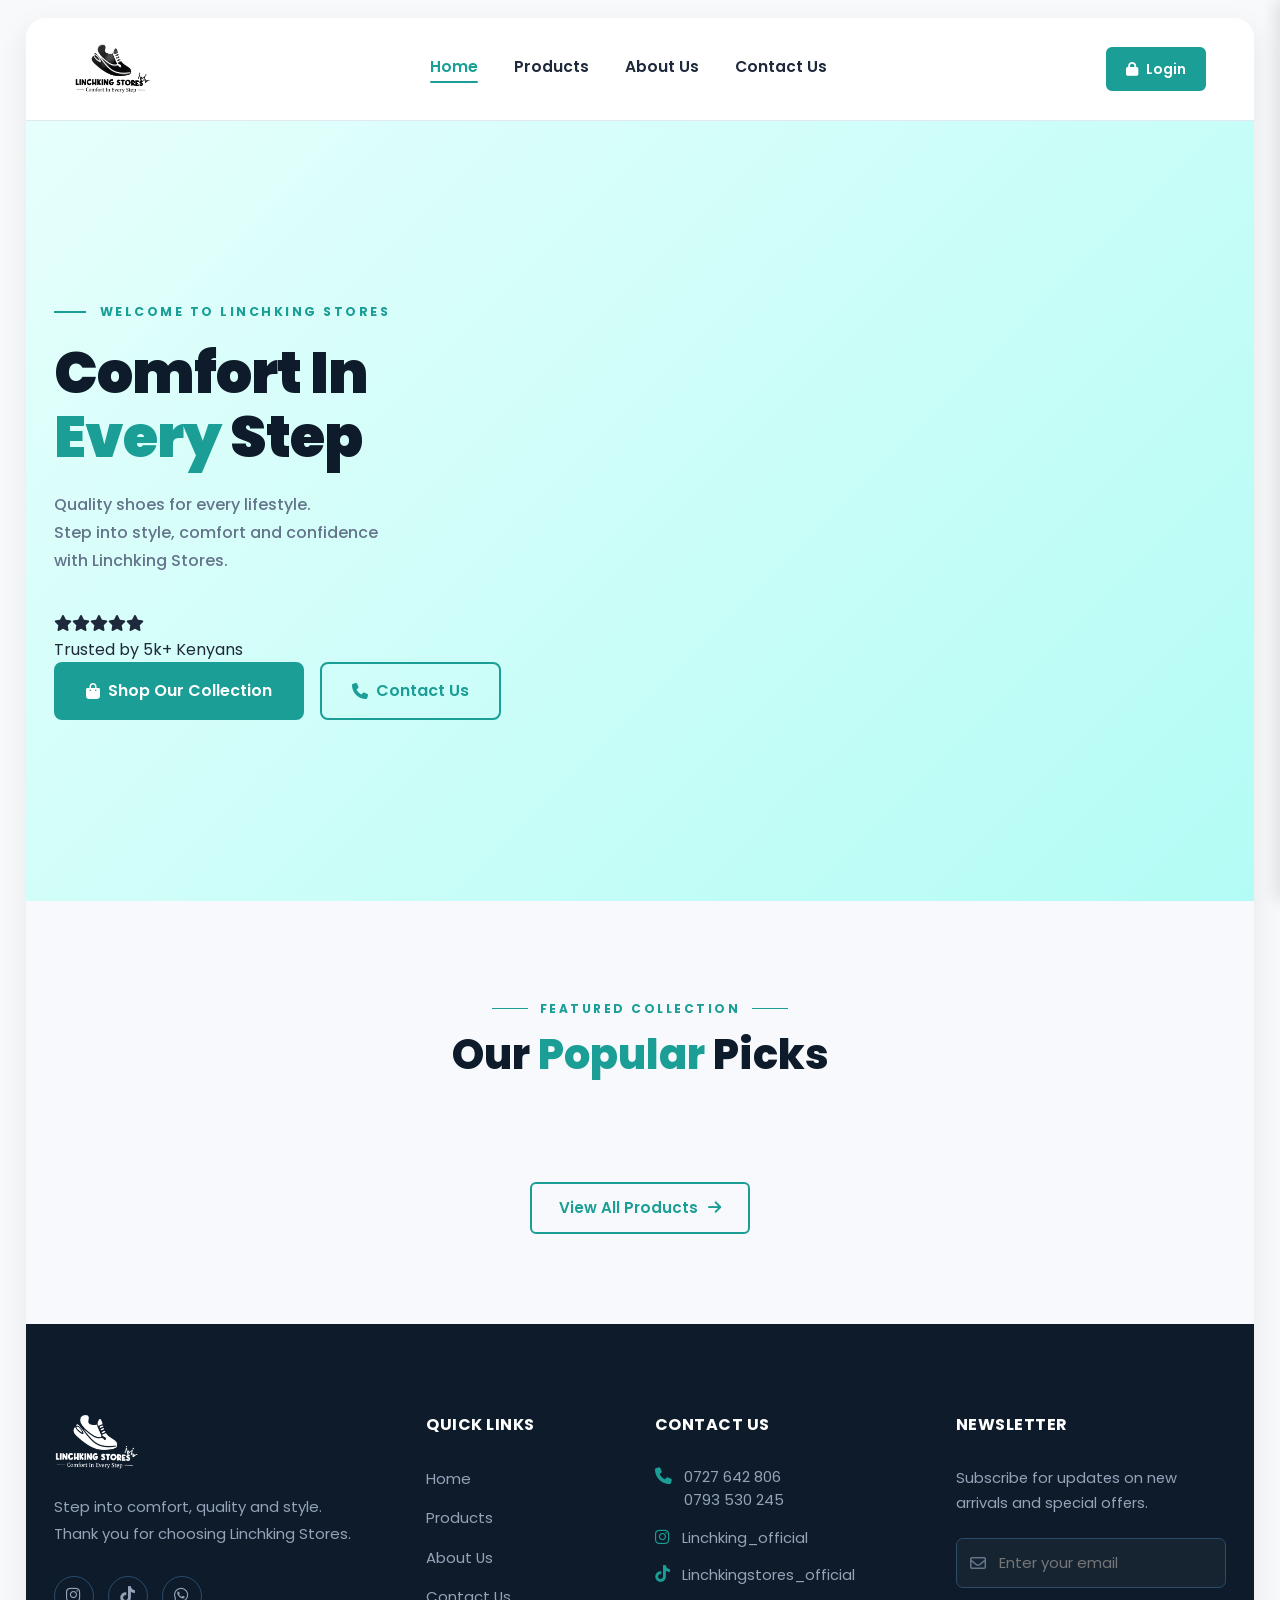
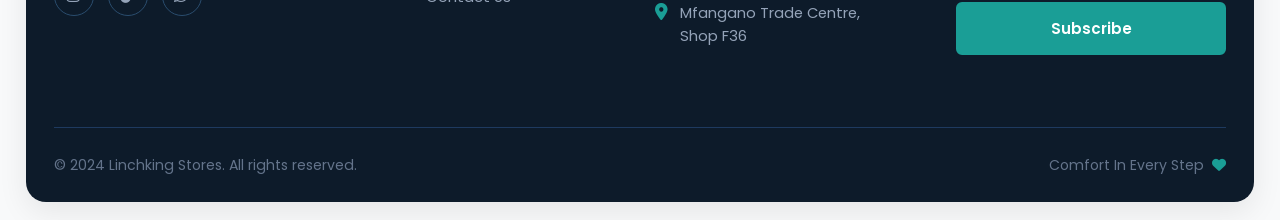
==== commit d221d5e0: "Use dynamic colored hero-blob instead of multiply blend card for desktop promos" ====
--- a/index.html
+++ b/index.html
@@ -9,7 +9,7 @@
     <link rel="preconnect" href="https://fonts.gstatic.com" crossorigin>
     <link href="https://fonts.googleapis.com/css2?family=Poppins:wght@300;400;500;600;700;800;900&display=swap" rel="stylesheet">
     <link rel="stylesheet" href="https://cdnjs.cloudflare.com/ajax/libs/font-awesome/6.4.0/css/all.min.css">
-    <link rel="stylesheet" href="assets/css/style.css?v=6">
+    <link rel="stylesheet" href="assets/css/style.css?v=8">
     <link rel="icon" href="assets/images/logo.png" type="image/png">
 </head>
 <body>
@@ -91,7 +91,7 @@
             
             <!-- DESKTOP VIEW: Spinning Image -->
             <div class="hero-img-wrap desktop-only-hero-img" style="position: relative; overflow: hidden; width:100%; align-items:center; justify-content:center;">
-                <div class="hero-blob"></div>
+                
                 <div id="desktop-hero-spinning-container" style="position: absolute; top: 0; left: 0; width: 100%; height: 100%; z-index: 2; overflow: hidden;">
                     <!-- Desktop Spinning Promos will be injected here -->
                 </div>
@@ -545,3 +545,6 @@
 
 
 
+
+
+
--- a/assets/css/style.css
+++ b/assets/css/style.css
@@ -1848,6 +1848,14 @@
 
 
 
+
+    50% { transform: translateY(-8px); }
+    100% { transform: translateY(0px); }
+}
+
+
+
+
 /* Desktop Glass Floating Promos */
 .glass-promo-badge {
     position: absolute; 
@@ -1901,4 +1909,3 @@
     100% { transform: translateY(0px); }
 }
 
-
